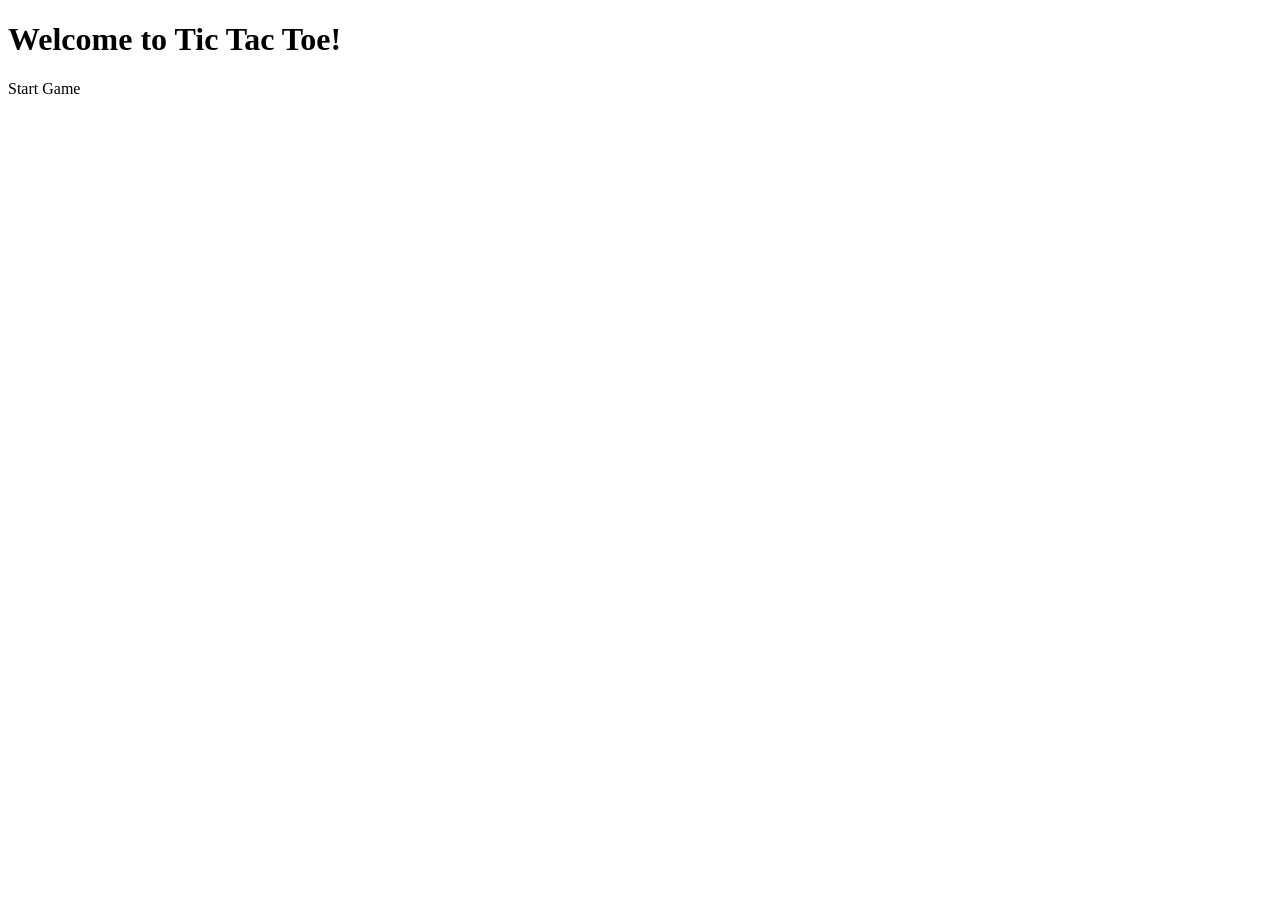
==== templates/index.html @ a76f460f "mise a jours / suppretion des fichiers" ====
<!DOCTYPE html>
<html lang="en">
<head>
    <meta charset="UTF-8">
    <meta name="viewport" content="width=device-width, initial-scale=1.0">
    <title>Tic Tac Toe</title>
    <link rel="stylesheet" href="/static/style.css">
</head>
<body>
    <h1>Welcome to Tic Tac Toe!</h1>
    <a href="/game">Start Game</a>
</body>
</html>
---- static/style.css ----
table {
    border-collapse: collapse;
    width: 300px;
}

table, td {
    border: 1px solid black;
}

td {
    height: 100px;
    width: 100px;
    text-align: center;
    font-size: 40px;
}

a {
    text-decoration: none;
    color: black;
    display: block;
    height: 100%;
    width: 100%;
}
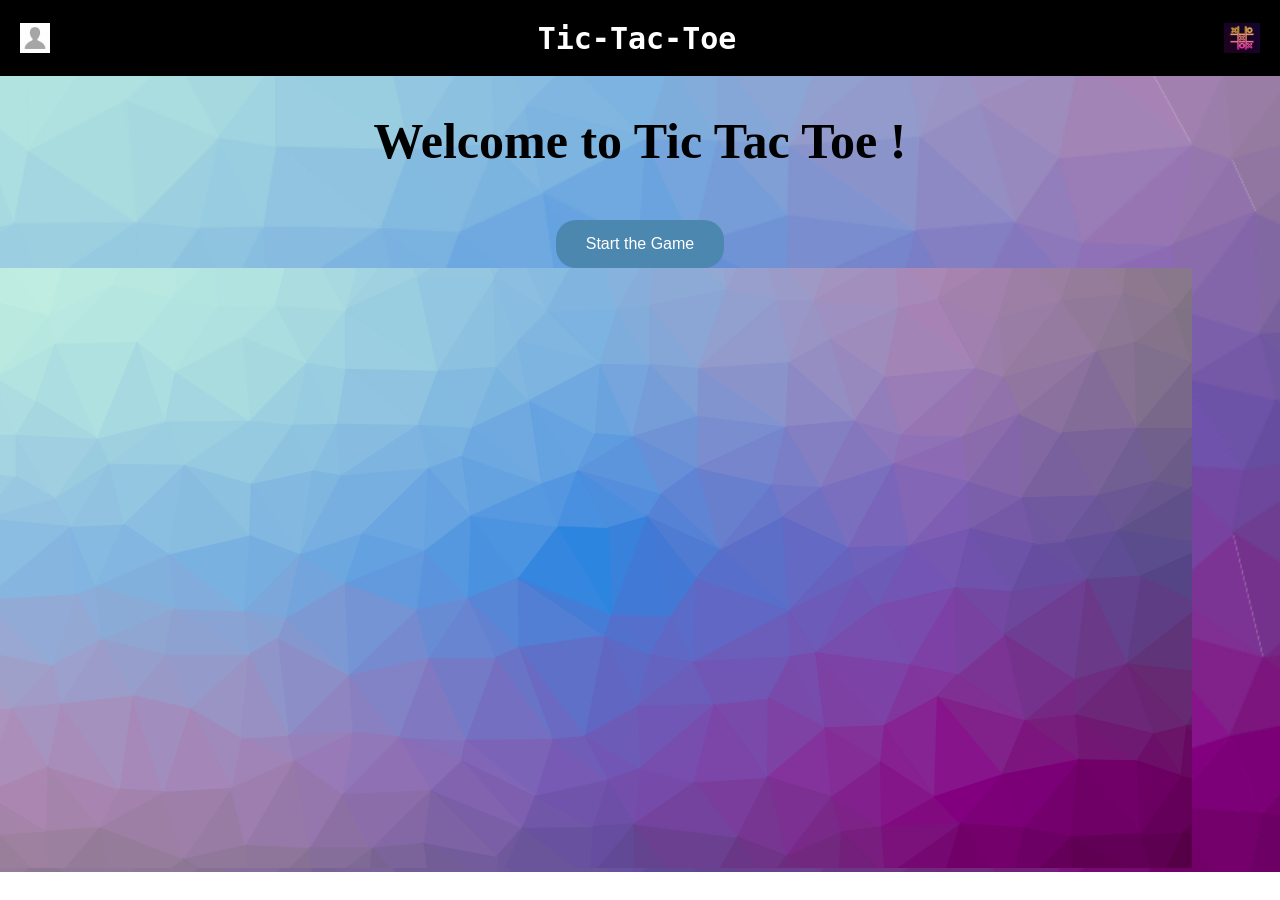
==== commit 0927299c: "html et css" ====
--- a/templates/index.html
+++ b/templates/index.html
@@ -4,10 +4,32 @@
     <meta charset="UTF-8">
     <meta name="viewport" content="width=device-width, initial-scale=1.0">
     <title>Tic Tac Toe</title>
-    <link rel="stylesheet" href="/static/style.css">
+    <link rel="stylesheet" href="/static/index-style.css">
+    <style>
+        body {
+            background-image: url('/picture/fond3.jpg');
+            background-size: cover;
+            background-position: center;
+            background-repeat: no-repeat;
+        }
+    </style>
 </head>
 <body>
-    <h1>Welcome to Tic Tac Toe!</h1>
-    <a href="/game">Start Game</a>
+    <header class="black-bar">
+        <img src="../picture/joueur.jpg" class="icon"/>
+        <h1>Tic-Tac-Toe</h1>
+        <img src="../picture/icon.jpg" class="icon1">
+        <br><br>
+    </header>
+    <main>
+        <br><br>
+        <h2>Welcome to Tic Tac Toe !</h2>
+        <div class="start-game">
+            <button>Start the Game</button>
+        </div>
+    </main>
+    <footer>
+        <img src="../picture/fond3.jpg" class="footer">
+    </footer>
 </body>
 </html>
--- a/static/index-style.css
+++ b/static/index-style.css
@@ -0,0 +1,67 @@
+/* Réinitialisation des marges et des rembourrages */
+* {
+    margin: 0;
+    padding: 0;
+    box-sizing: border-box;
+}
+
+/* Style du bandeau noir */
+.black-bar {
+    background-color: #000;
+    color: #fff;
+    display: flex;
+    align-items: center;
+    justify-content: space-between;
+    padding: 20px 20px;
+}
+
+/* Style des icônes */
+.icon {
+    height: 30px;
+    margin-right: auto;
+}
+.icon1{
+    height: 30px;
+    margin-left: auto;
+}
+
+/* Style du titre Tic-Tac-Toe */
+h1 {
+    font-size: 30px;
+    font-family: "OCR A Std", monospace;
+    margin: 0 auto;
+}
+
+/* Style du titre Welcome to Tic-Tac-Toe */
+h2 {
+    font-size : 50px;
+    font-family: "Stencil Std", fantasy;
+    text-align: center;
+}
+
+/* Style du bouton Start Game */
+.start-game {
+    display: flex;
+    justify-content: center;
+    margin-top: 50px;
+}
+
+.start-game button {
+    background-color: #4c87af;
+    color: white;
+    border: none;
+    padding: 15px 30px;
+    text-align: center;
+    text-decoration: none;
+    display: inline-block;
+    font-size: 16px;
+    cursor: pointer;
+    border-radius: 20px;
+}
+
+/* Style de l'image de fond */
+footer {
+    background-size: cover;
+    background-position: center;
+    /* min-height: 100vh; */
+}
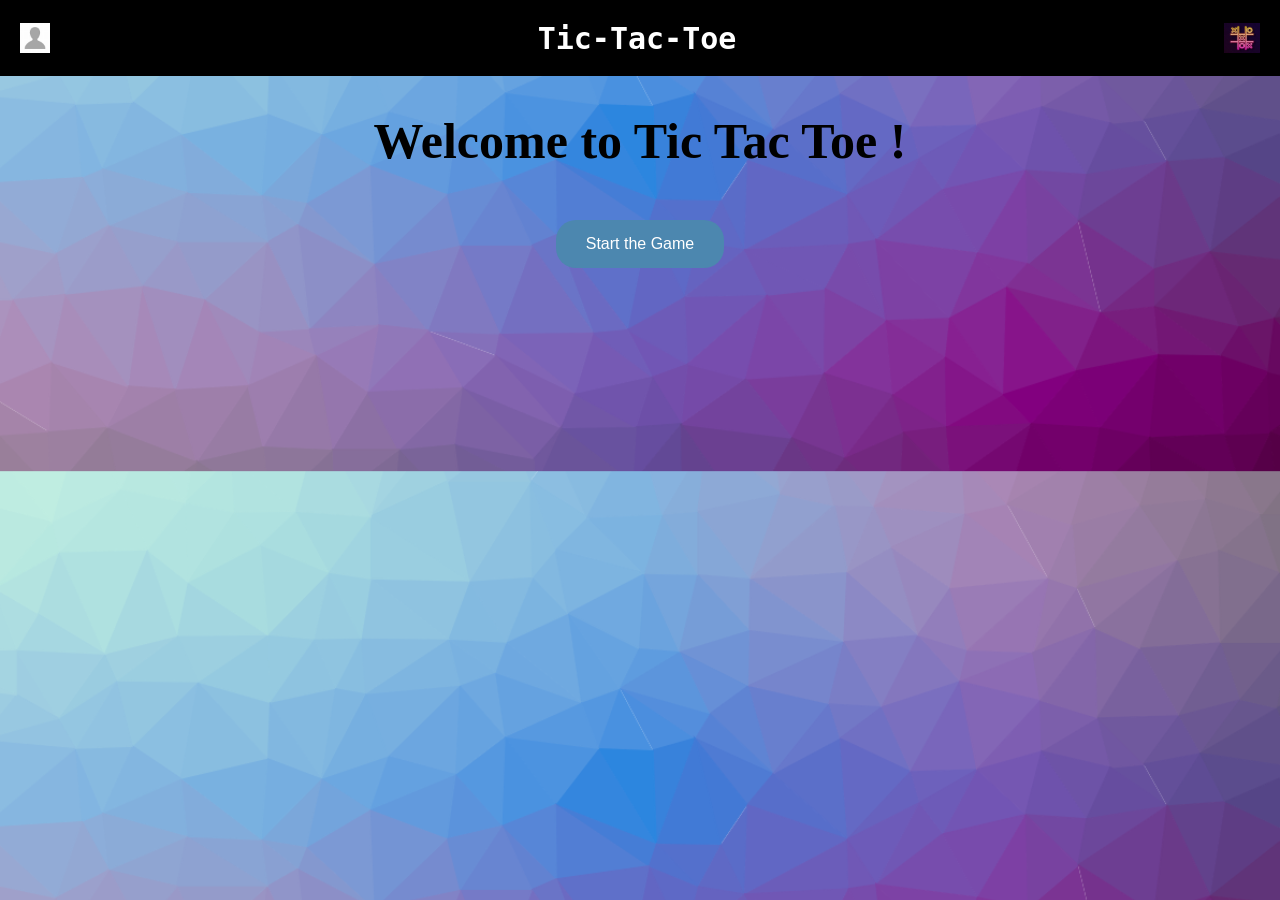
==== commit 5f8ef19e: "html css" ====
--- a/templates/index.html
+++ b/templates/index.html
@@ -10,7 +10,7 @@
             background-image: url('/picture/fond3.jpg');
             background-size: cover;
             background-position: center;
-            background-repeat: no-repeat;
+            /* background-repeat: no-repeat; */
         }
     </style>
 </head>
@@ -29,7 +29,7 @@
         </div>
     </main>
     <footer>
-        <img src="../picture/fond3.jpg" class="footer">
+        <!-- <img src="../picture/fond3.jpg" class="footer"> -->
     </footer>
 </body>
 </html>
--- a/static/index-style.css
+++ b/static/index-style.css
@@ -59,9 +59,10 @@
     border-radius: 20px;
 }
 
-/* Style de l'image de fond */
+/* Style du footer */
 footer {
     background-size: cover;
     background-position: center;
+    padding: 15px 20px;
     /* min-height: 100vh; */
 }
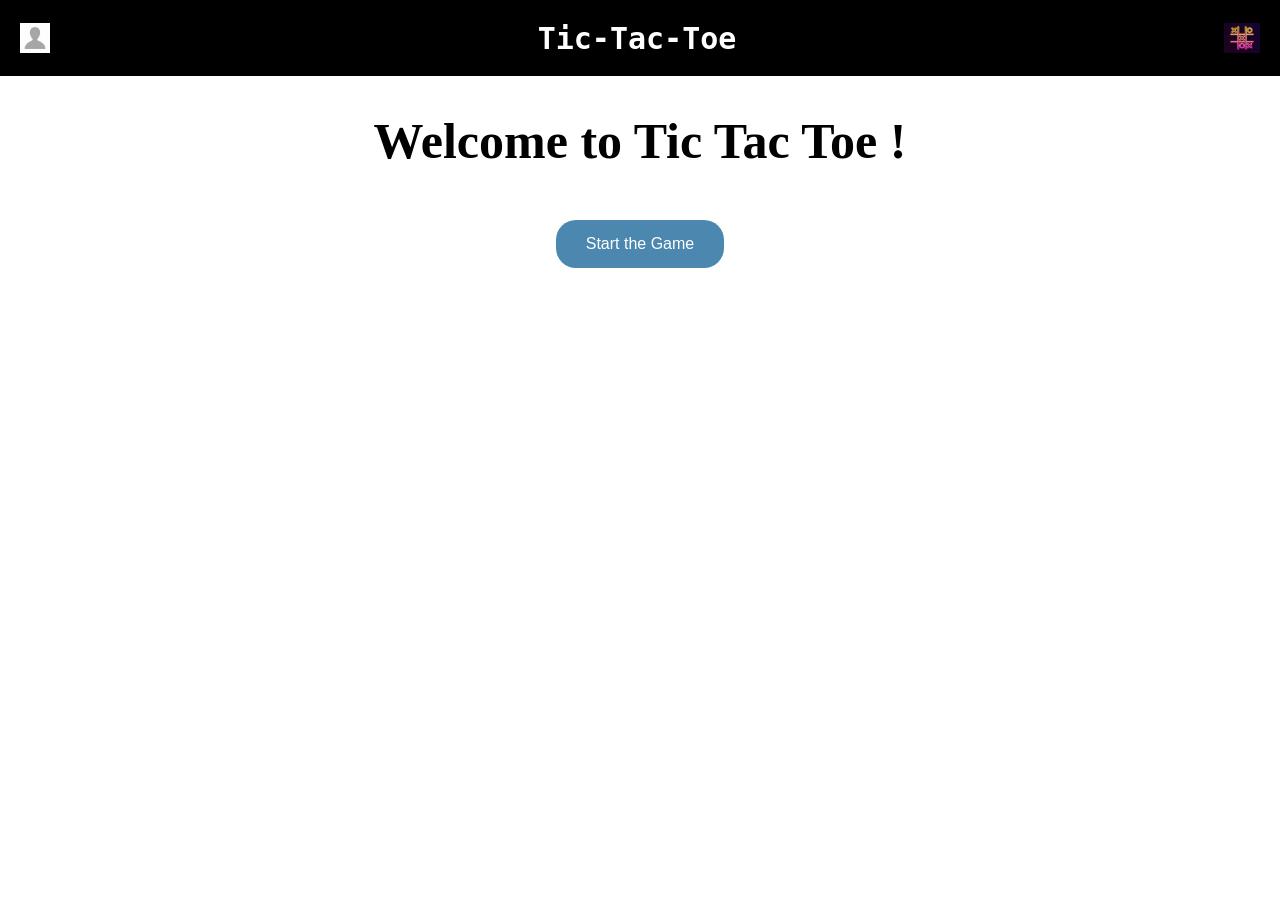
==== commit cff289b9: "html et css" ====
--- a/templates/index.html
+++ b/templates/index.html
@@ -7,10 +7,10 @@
     <link rel="stylesheet" href="/static/index-style.css">
     <style>
         body {
-            background-image: url('/picture/fond3.jpg');
+            background-image: url('/picture/fond4.jpg');
             background-size: cover;
             background-position: center;
-            /* background-repeat: no-repeat; */
+            background-repeat: no-repeat;
         }
     </style>
 </head>
@@ -24,12 +24,8 @@
     <main>
         <br><br>
         <h2>Welcome to Tic Tac Toe !</h2>
-        <div class="start-game">
-            <button>Start the Game</button>
-        </div>
+        <div class="start-game"><a href="game"></a><button>Start the Game</button></div>
     </main>
-    <footer>
-        <!-- <img src="../picture/fond3.jpg" class="footer"> -->
-    </footer>
+
 </body>
 </html>
--- a/static/index-style.css
+++ b/static/index-style.css
@@ -60,9 +60,9 @@
 }
 
 /* Style du footer */
-footer {
+/* footer {
     background-size: cover;
     background-position: center;
     padding: 15px 20px;
-    /* min-height: 100vh; */
-}
+    min-height: 100vh;
+} */
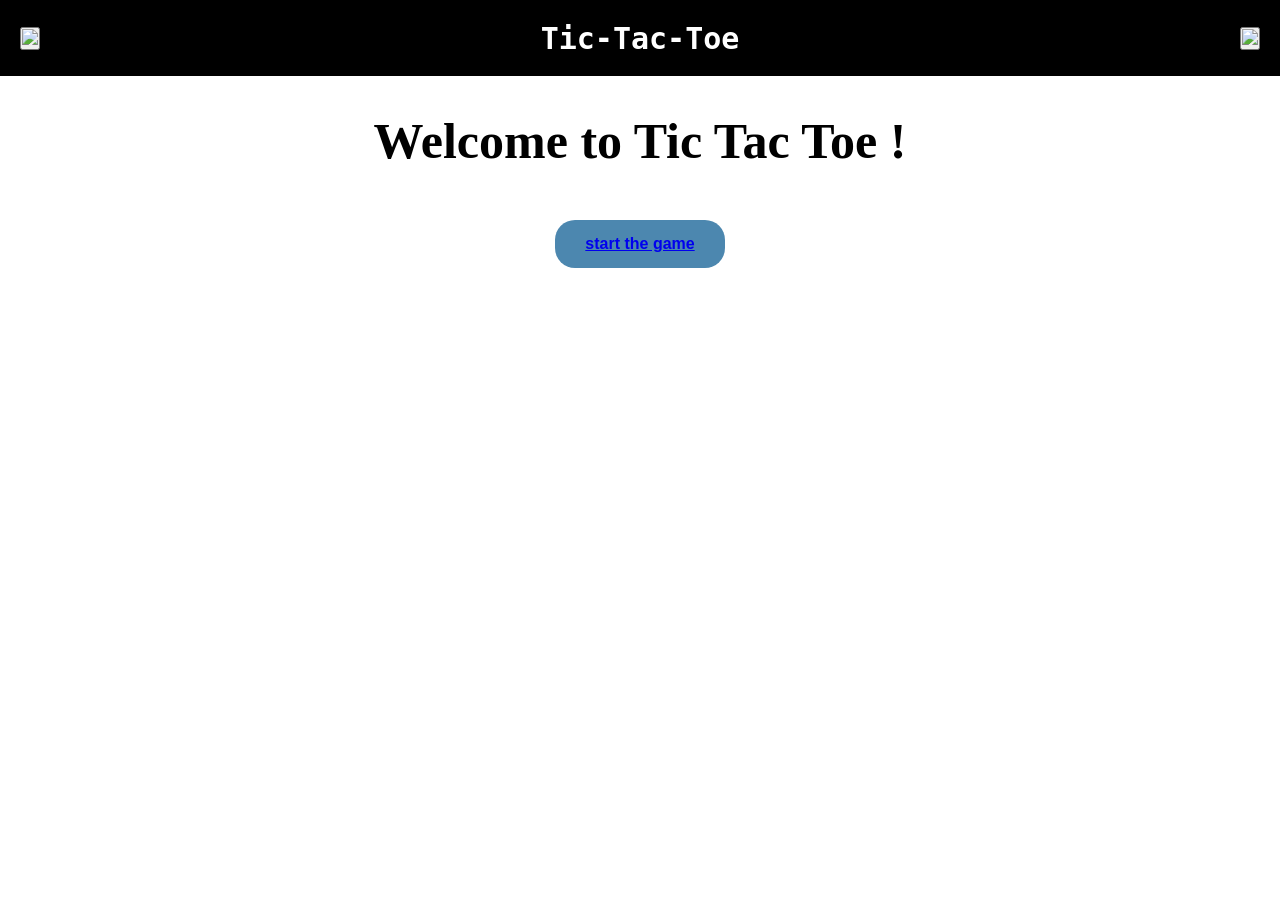
==== commit 2815a2ac: "html et css" ====
--- a/templates/index.html
+++ b/templates/index.html
@@ -1,31 +1,36 @@
 <!DOCTYPE html>
 <html lang="en">
-<head>
-    <meta charset="UTF-8">
-    <meta name="viewport" content="width=device-width, initial-scale=1.0">
-    <title>Tic Tac Toe</title>
-    <link rel="stylesheet" href="/static/index-style.css">
-    <style>
-        body {
-            background-image: url('/picture/fond4.jpg');
-            background-size: cover;
-            background-position: center;
-            background-repeat: no-repeat;
-        }
-    </style>
-</head>
-<body>
-    <header class="black-bar">
-        <img src="../picture/joueur.jpg" class="icon"/>
-        <h1>Tic-Tac-Toe</h1>
-        <img src="../picture/icon.jpg" class="icon1">
-        <br><br>
-    </header>
-    <main>
-        <br><br>
-        <h2>Welcome to Tic Tac Toe !</h2>
-        <div class="start-game"><a href="game"></a><button>Start the Game</button></div>
-    </main>
+    <head>
+        <meta charset="UTF-8">
+        <meta name="viewport" content="width=device-width, initial-scale=1.0">
+        <title>Tic Tac Toe</title>
+        <link rel="stylesheet" href="/static/index-style.css">
 
-</body>
+    </head>
+    <body>
+        <header class="black-bar">
+            <div class="pseudo">
+                <a href="http://localhost:8080/pseudo"><button><img src="./picture/utilisateur1.png" class="icon"/></button></a>
+
+            </div>
+
+            <h1>Tic-Tac-Toe</h1>
+
+            <div class="rules">
+                <a href="http://localhost:8080/rules"><button><img src="./picture/iconvf.png" class="icon1"></button></a>
+            </div>
+            <br><br>
+
+        </header>
+            <main>
+                <br><br>
+
+                <h2>Welcome to Tic Tac Toe !</h2>
+
+                <div class="start-game">
+                    <button><a href="http://localhost:8080/game2"><strong>start the game</strong></a></button>
+
+                </div>
+            </main>
+    </body>
 </html>
